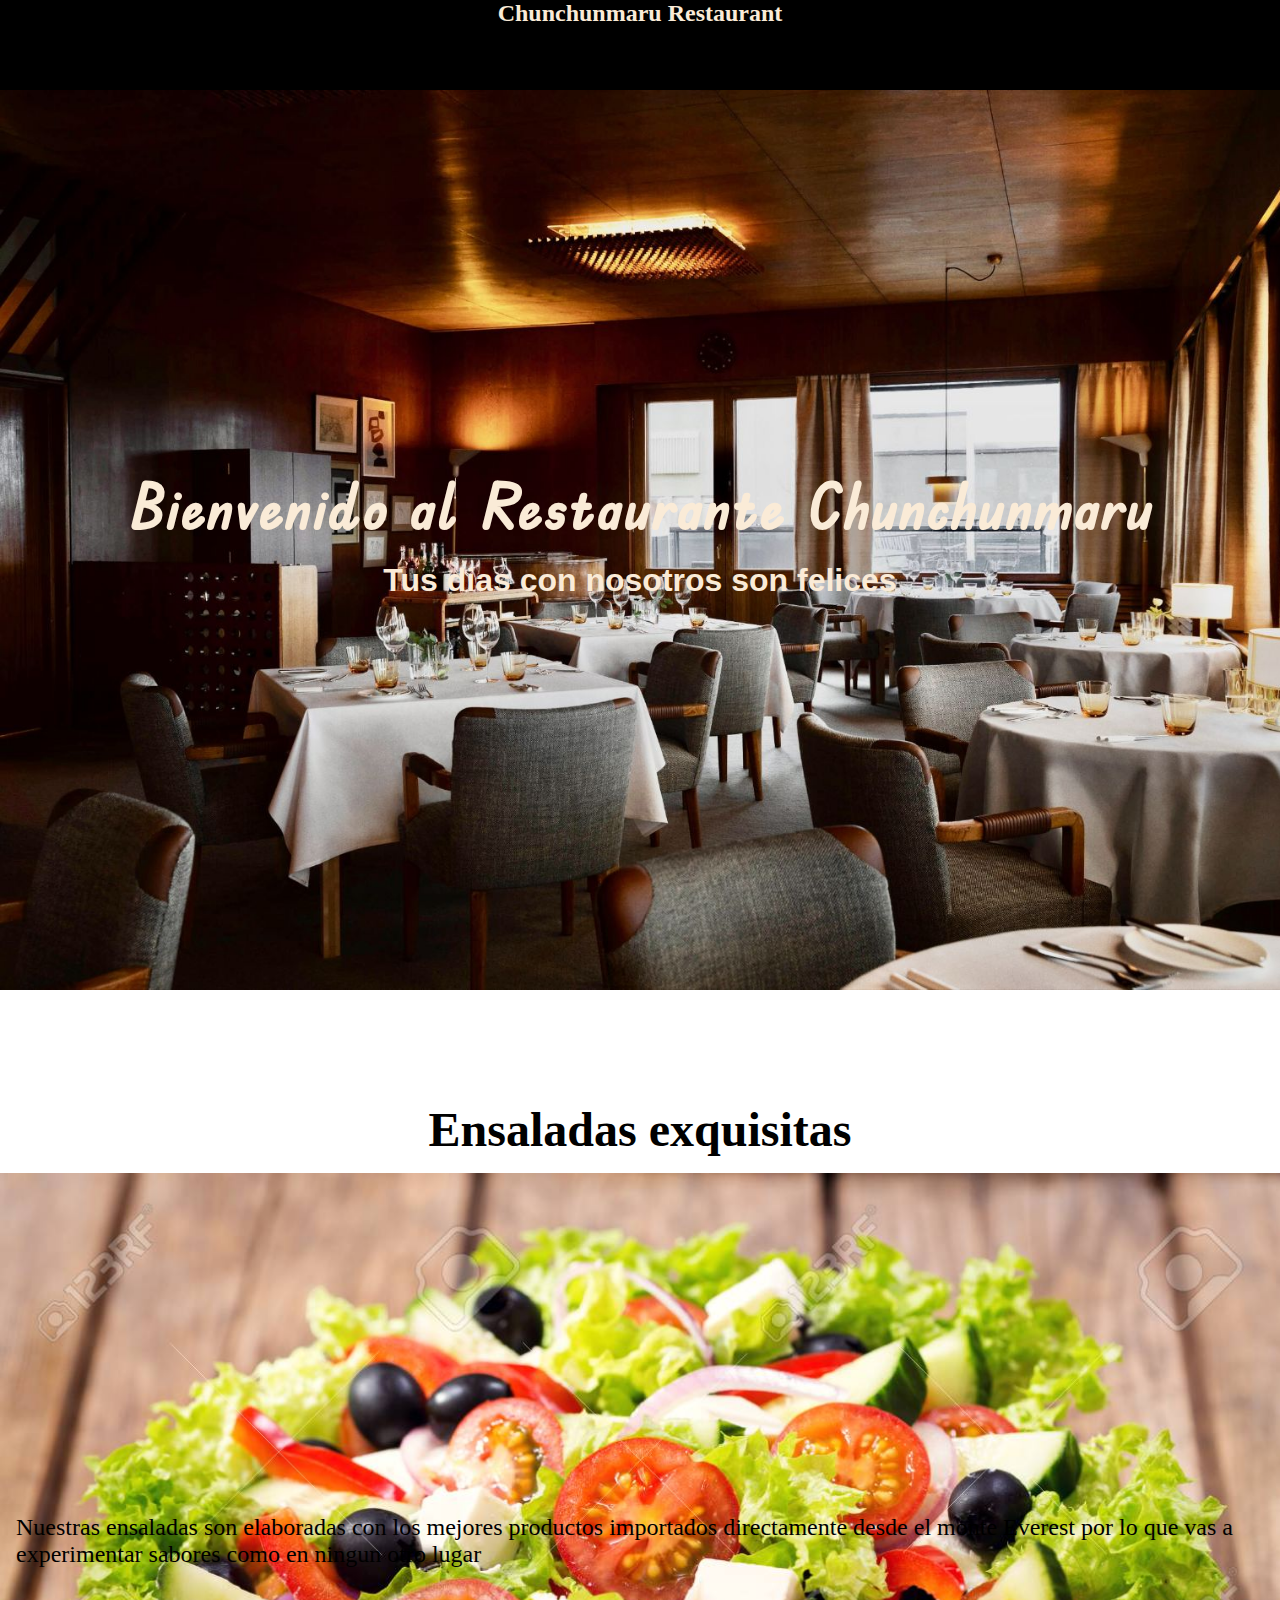
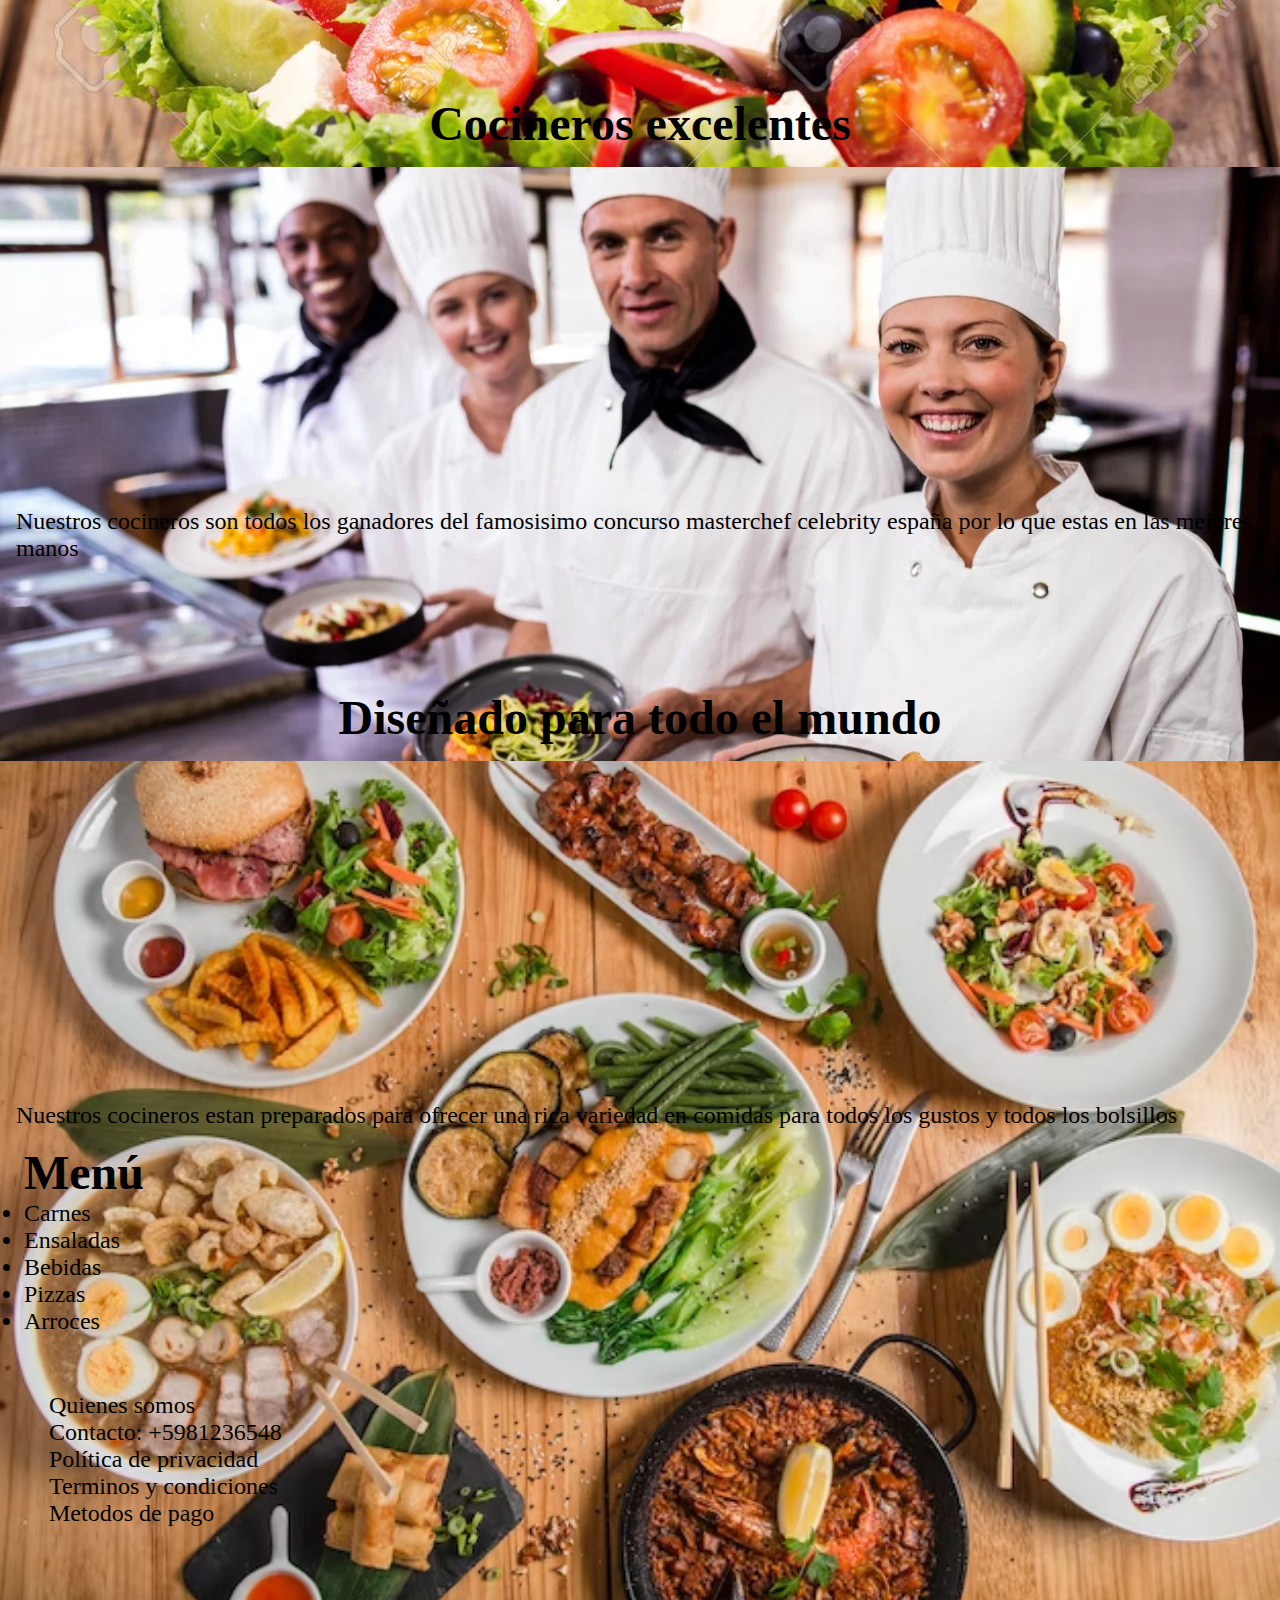
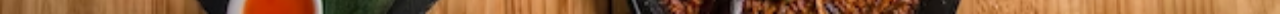
==== index.html @ af51e2f8 "Proyecto de restaurante chunchunmaru terminado pero solo optimizado para moviles" ====
<!DOCTYPE html>
<html lang="es">
<head>
    <meta charset="UTF-8">
    <meta name="viewport" content="width=device-width, initial-scale=1.0">
<link rel="stylesheet" href="/style.css">
<link rel="preconnect" href="https://fonts.googleapis.com">
<link rel="preconnect" href="https://fonts.gstatic.com" crossorigin>
<link href="https://fonts.googleapis.com/css2?family=Edu+TAS+Beginner:wght@500&display=swap" rel="stylesheet">
    <title>Restaurant</title>
</head>
<body>
    <header class="header">
        <h2>Chunchunmaru Restaurant</h2>
    </header>
    <main>
        <!-- Aca esta el header con zindex -->
        <section class="presentation">
        <h1>Bienvenido al Restaurante Chunchunmaru</h1>
        <h2>Tus dias con nosotros son felices</h2>
        </section>
        <!-- Aca se encuentra la seccion con las imagenes de la descripcion -->
        <section class="image-section">
            <figure class="tamano">
                <h2>Ensaladas exquisitas</h2>
                <img src="./imagenes/89285628-tazón-de-fuente-de-ensalada-fresca-con-verduras-y-verduras-en-la-mesa-de-madera.jpg" alt="Tazón de verduras">
            </figure>
            <p>Nuestras ensaladas son elaboradas con los mejores productos importados directamente desde el monte Everest por lo que vas a experimentar sabores como en ningun otro lugar</p>
            <figure class="tamano">
                <h2>Cocineros excelentes</h2>
                <img src="./imagenes/Cocineros.webp" alt="Cocineros">
            </figure>
            <p>Nuestros cocineros son todos los ganadores del famosisimo concurso masterchef celebrity españa por lo que estas en las mejores manos</p>

            <figure class="tamano">
                <h2>Diseñado para todo el mundo</h2>
                <img src="./imagenes/variedad-platos-comida-filipina_109656-1649.avif" alt="Variedad de platos">
            </figure>
            <p>Nuestros cocineros estan preparados para ofrecer una rica variedad en comidas para todos los gustos y todos los bolsillos</p>
        </section>
        <section class="main-menu">
            <h1>Menú</h1>
            <ul>
                <li>Carnes</li>
                <li>Ensaladas</li>
                <li>Bebidas</li>
                <li>Pizzas</li>
                <li>Arroces</li>
            </ul>
            <footer>
                <div>
                    <ul>
                        <li>Quienes somos</li>
                        <li>Contacto: +5981236548</li>
                        <li>Política de privacidad</li>
                        <li>Terminos y condiciones</li>
                        <li>Metodos de pago</li>
                    </ul>
                </div>
            </footer>
        </section>
    </main>
</body>
</html>
---- style.css ----
* {
    box-sizing: border-box;
    margin: 0;
    padding: 0;

}
.header {
    background-color: black;
    color: antiquewhite;
    height: 10vh;
    text-align: center;
}
/* Aca estan los comandos que modifican la primera impresion como la foto de fondo y el h1 */
.presentation {
    display: flex;
    background-image: url(./imagenes/Savoy-Interior-7.jpeg);
    background-size: cover;
    height: 100vh;
    color: antiquewhite;
    justify-content: center;
    align-items: center;
    flex-wrap: wrap;
    flex-direction: column;
}
.presentation h1 {
    font-size: 4rem;
    font-family: 'Edu TAS Beginner', cursive;
}
.presentation h2 {
    font-size: 2rem;
    font-family: Arial, Helvetica, sans-serif;
    margin: 1rem;
}
/* A partir de aqui se modifica la seccion de las tres imagenes con las descripciones de cocineros ensaladas y la variedad que ofrece el restaurante */
.image-section {
    width: 100%;
}
.tamano {
    width: 100%;
    height: 300px;
    margin-top: 7rem;
}
.tamano img {
    width: 100%;
}
.tamano h2 {
    font-size: 3rem;
    text-align: center;
    margin: 1rem;
}
.image-section p {
font-size: 1.5rem;
margin-top: 6rem;
padding: 1rem;
}
.main-menu {
    margin-left: 1.5rem;
}
.main-menu h1 {
    font-size: 3rem;
}
.main-menu ul {
    font-size: 1.5rem;
}
footer {
    height: 25vh;
    background-color: gray;
    margin-top: 2rem;
    padding: 25px;
}
footer ul {
    list-style: none;
}
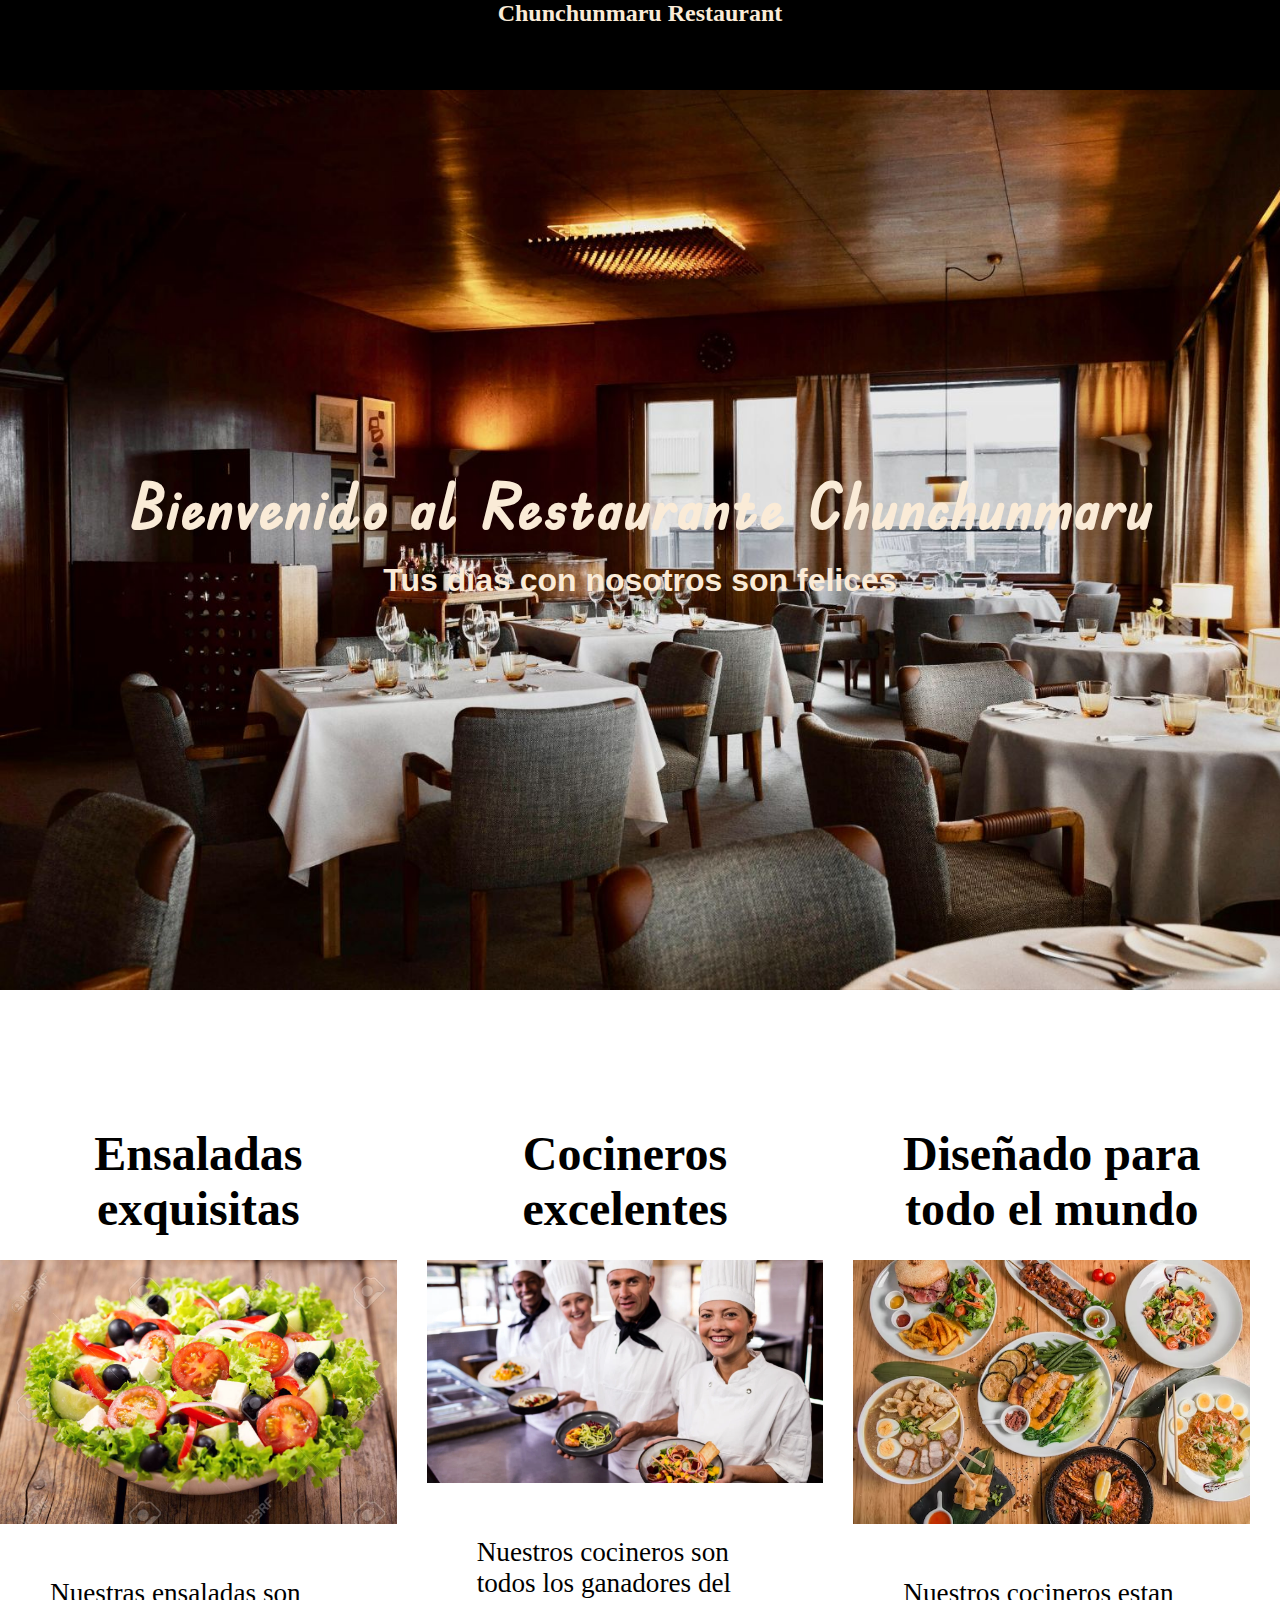
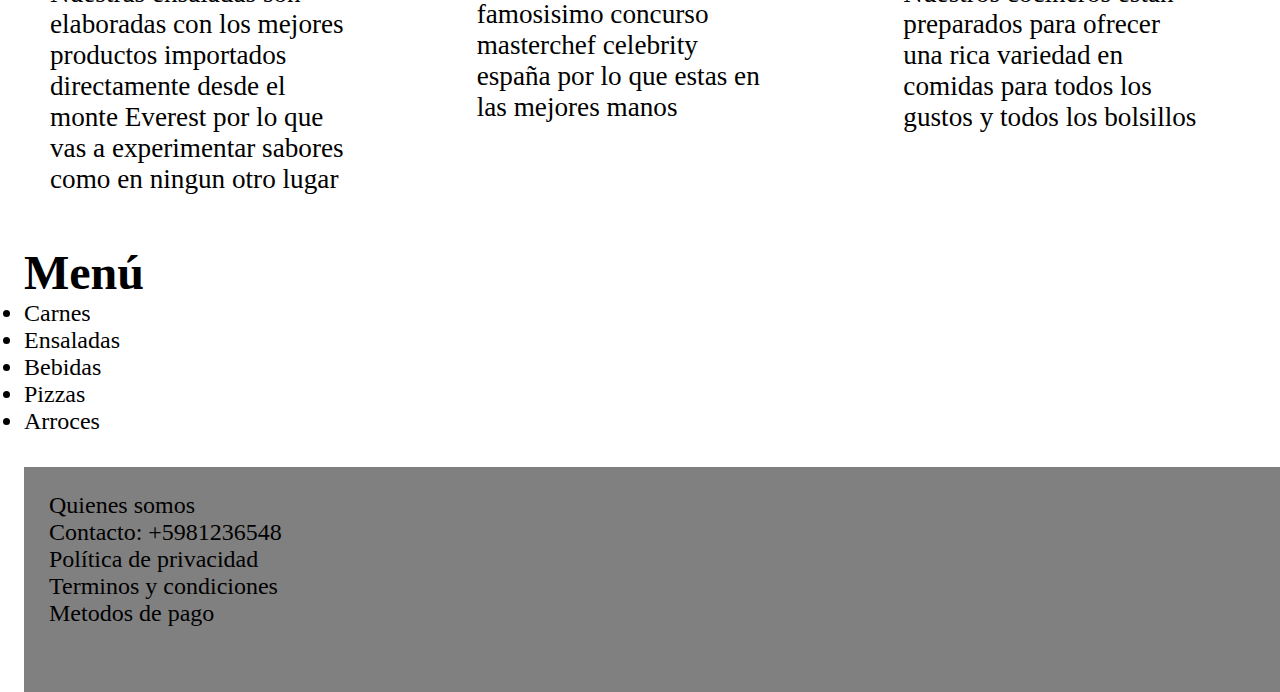
==== commit 9ae0a15c: "ahora si arreglado y optimizado para que se vea bien en los tres dispositivos" ====
--- a/index.html
+++ b/index.html
@@ -24,19 +24,22 @@
             <figure class="tamano">
                 <h2>Ensaladas exquisitas</h2>
                 <img src="./imagenes/89285628-tazón-de-fuente-de-ensalada-fresca-con-verduras-y-verduras-en-la-mesa-de-madera.jpg" alt="Tazón de verduras">
+                <p>Nuestras ensaladas son elaboradas con los mejores productos importados directamente desde el monte Everest por lo que vas a experimentar sabores como en ningun otro lugar</p>
             </figure>
-            <p>Nuestras ensaladas son elaboradas con los mejores productos importados directamente desde el monte Everest por lo que vas a experimentar sabores como en ningun otro lugar</p>
+            
             <figure class="tamano">
                 <h2>Cocineros excelentes</h2>
                 <img src="./imagenes/Cocineros.webp" alt="Cocineros">
+                <p>Nuestros cocineros son todos los ganadores del famosisimo concurso masterchef celebrity españa por lo que estas en las mejores manos</p>
             </figure>
-            <p>Nuestros cocineros son todos los ganadores del famosisimo concurso masterchef celebrity españa por lo que estas en las mejores manos</p>
+            
 
             <figure class="tamano">
                 <h2>Diseñado para todo el mundo</h2>
                 <img src="./imagenes/variedad-platos-comida-filipina_109656-1649.avif" alt="Variedad de platos">
+                <p>Nuestros cocineros estan preparados para ofrecer una rica variedad en comidas para todos los gustos y todos los bolsillos</p>
             </figure>
-            <p>Nuestros cocineros estan preparados para ofrecer una rica variedad en comidas para todos los gustos y todos los bolsillos</p>
+            
         </section>
         <section class="main-menu">
             <h1>Menú</h1>
--- a/style.css
+++ b/style.css
@@ -37,8 +37,8 @@
 }
 .tamano {
     width: 100%;
-    height: 300px;
     margin-top: 7rem;
+    margin-right: 30px;
 }
 .tamano img {
     width: 100%;
@@ -46,12 +46,11 @@
 .tamano h2 {
     font-size: 3rem;
     text-align: center;
-    margin: 1rem;
+    margin: 1.5rem;
 }
-.image-section p {
-font-size: 1.5rem;
-margin-top: 6rem;
-padding: 1rem;
+.tamano p {
+    font-size: 1.3rem;
+    padding: 50px;
 }
 .main-menu {
     margin-left: 1.5rem;
@@ -70,4 +69,20 @@
 }
 footer ul {
     list-style: none;
+}
+@media (min-width: 768px) {
+    .tamano p {
+        font-size: 1.7rem;
+    }
+}
+@media (min-width: 1024px) {
+    .image-section {
+        display: flex;
+        width: 100%;
+        height: 50%;
+        justify-content: space-between;
+    }
+    .image-section p {
+        flex-direction: column;
+    }
 }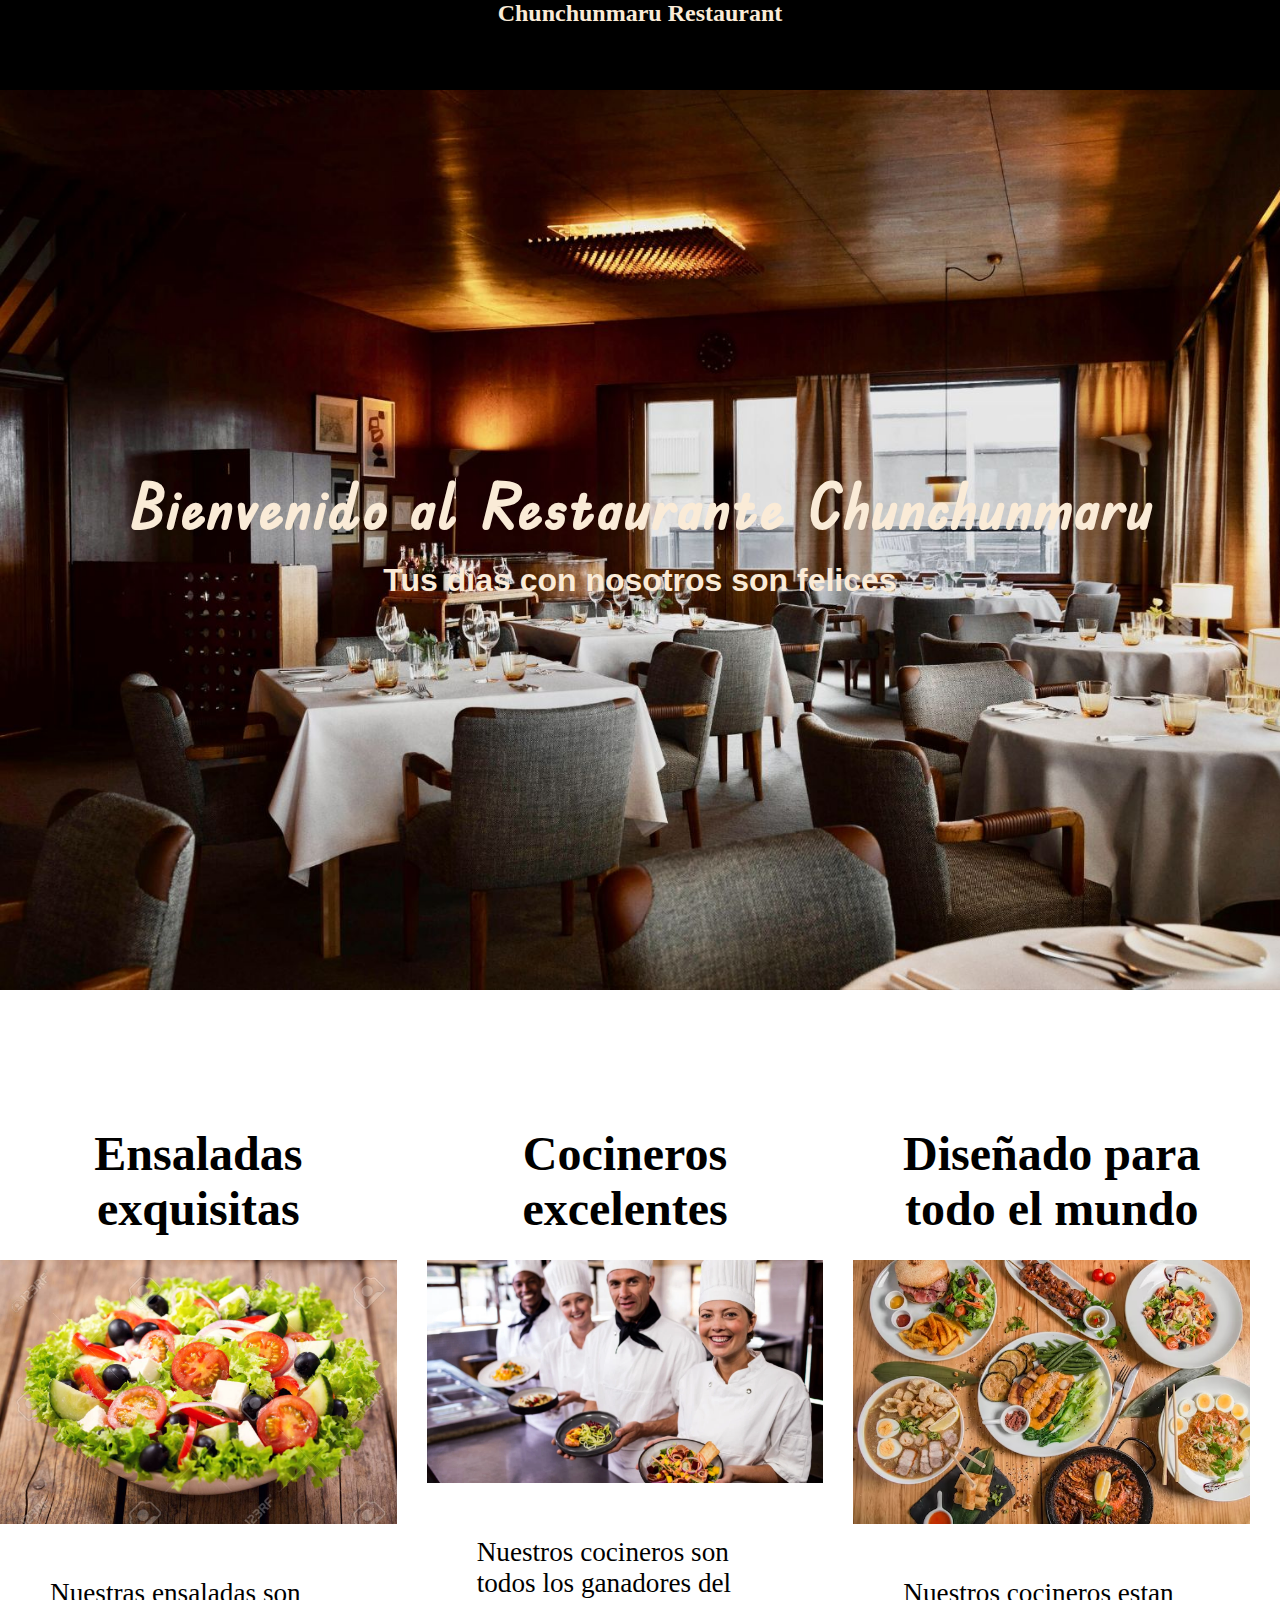
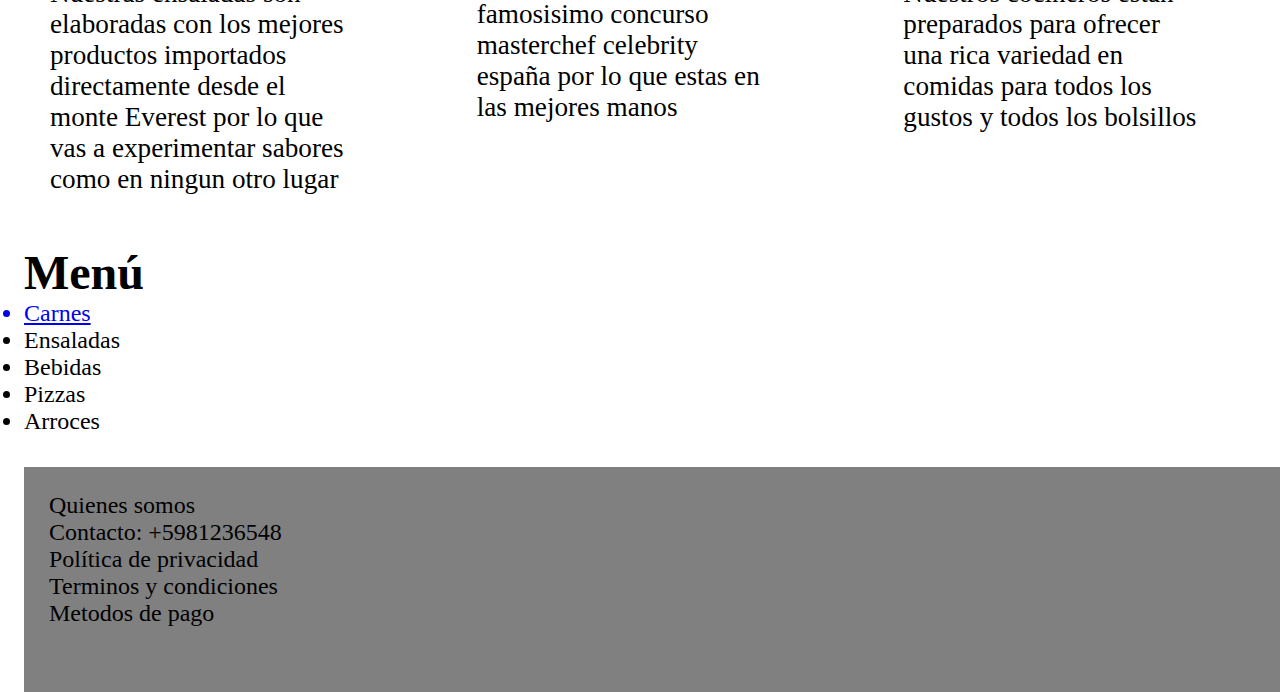
==== commit 603b3214: "añadido el enlace a la pagina carnes html" ====
--- a/index.html
+++ b/index.html
@@ -44,7 +44,7 @@
         <section class="main-menu">
             <h1>Menú</h1>
             <ul>
-                <li>Carnes</li>
+                <a href="./carnes/carnes.html"><li>Carnes</li></a>
                 <li>Ensaladas</li>
                 <li>Bebidas</li>
                 <li>Pizzas</li>
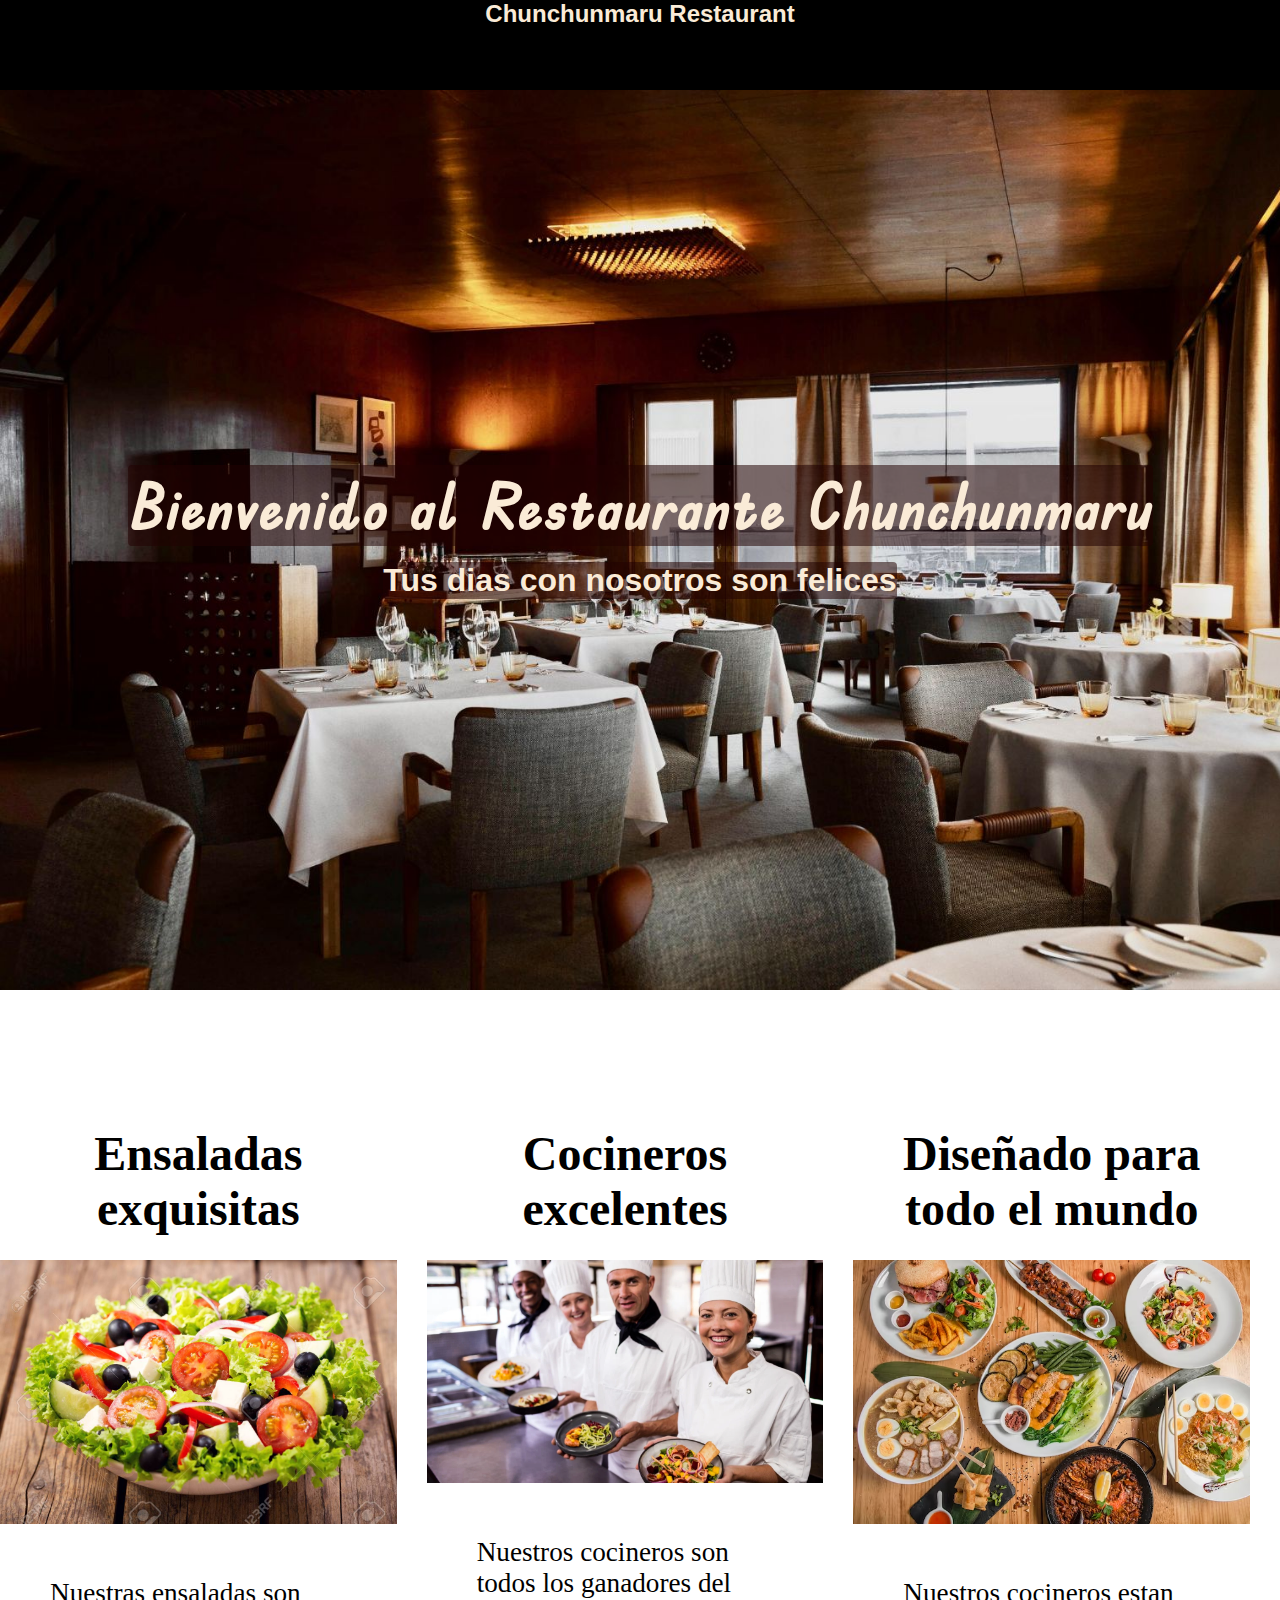
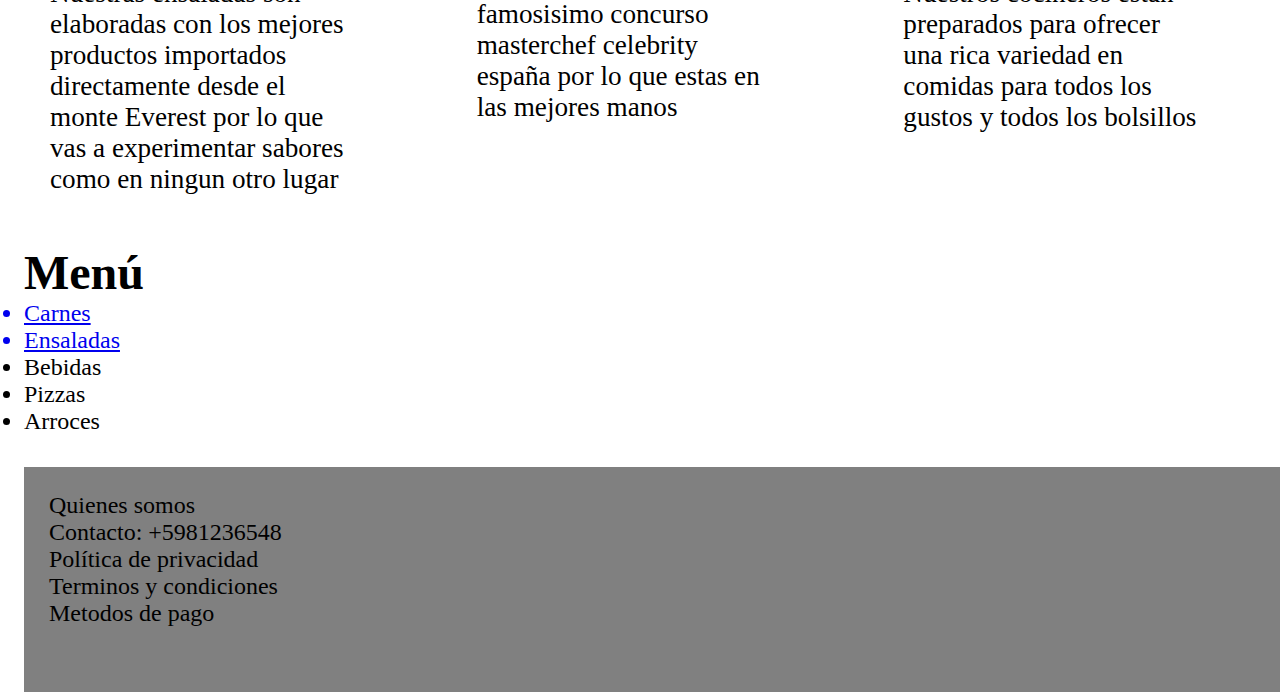
==== commit 3649f037: "Añadidos los archivos de ensalada y solo optimizado para en vista en moviles arreglado el contraste " ====
--- a/index.html
+++ b/index.html
@@ -45,7 +45,7 @@
             <h1>Menú</h1>
             <ul>
                 <a href="./carnes/carnes.html"><li>Carnes</li></a>
-                <li>Ensaladas</li>
+                <a href="./ensaladas/ensaladas.html"><li>Ensaladas</li></a>
                 <li>Bebidas</li>
                 <li>Pizzas</li>
                 <li>Arroces</li>
--- a/style.css
+++ b/style.css
@@ -9,6 +9,7 @@
     color: antiquewhite;
     height: 10vh;
     text-align: center;
+    font-family: 'Lucida Sans', 'Lucida Sans Regular', 'Lucida Grande', 'Lucida Sans Unicode', Geneva, Verdana, sans-serif;
 }
 /* Aca estan los comandos que modifican la primera impresion como la foto de fondo y el h1 */
 .presentation {
@@ -25,11 +26,15 @@
 .presentation h1 {
     font-size: 4rem;
     font-family: 'Edu TAS Beginner', cursive;
+    background-color: #2102028a;
+    border-radius: 4px;
 }
 .presentation h2 {
     font-size: 2rem;
     font-family: Arial, Helvetica, sans-serif;
     margin: 1rem;
+    background-color: #2102028a;
+    border-radius: 4px;
 }
 /* A partir de aqui se modifica la seccion de las tres imagenes con las descripciones de cocineros ensaladas y la variedad que ofrece el restaurante */
 .image-section {
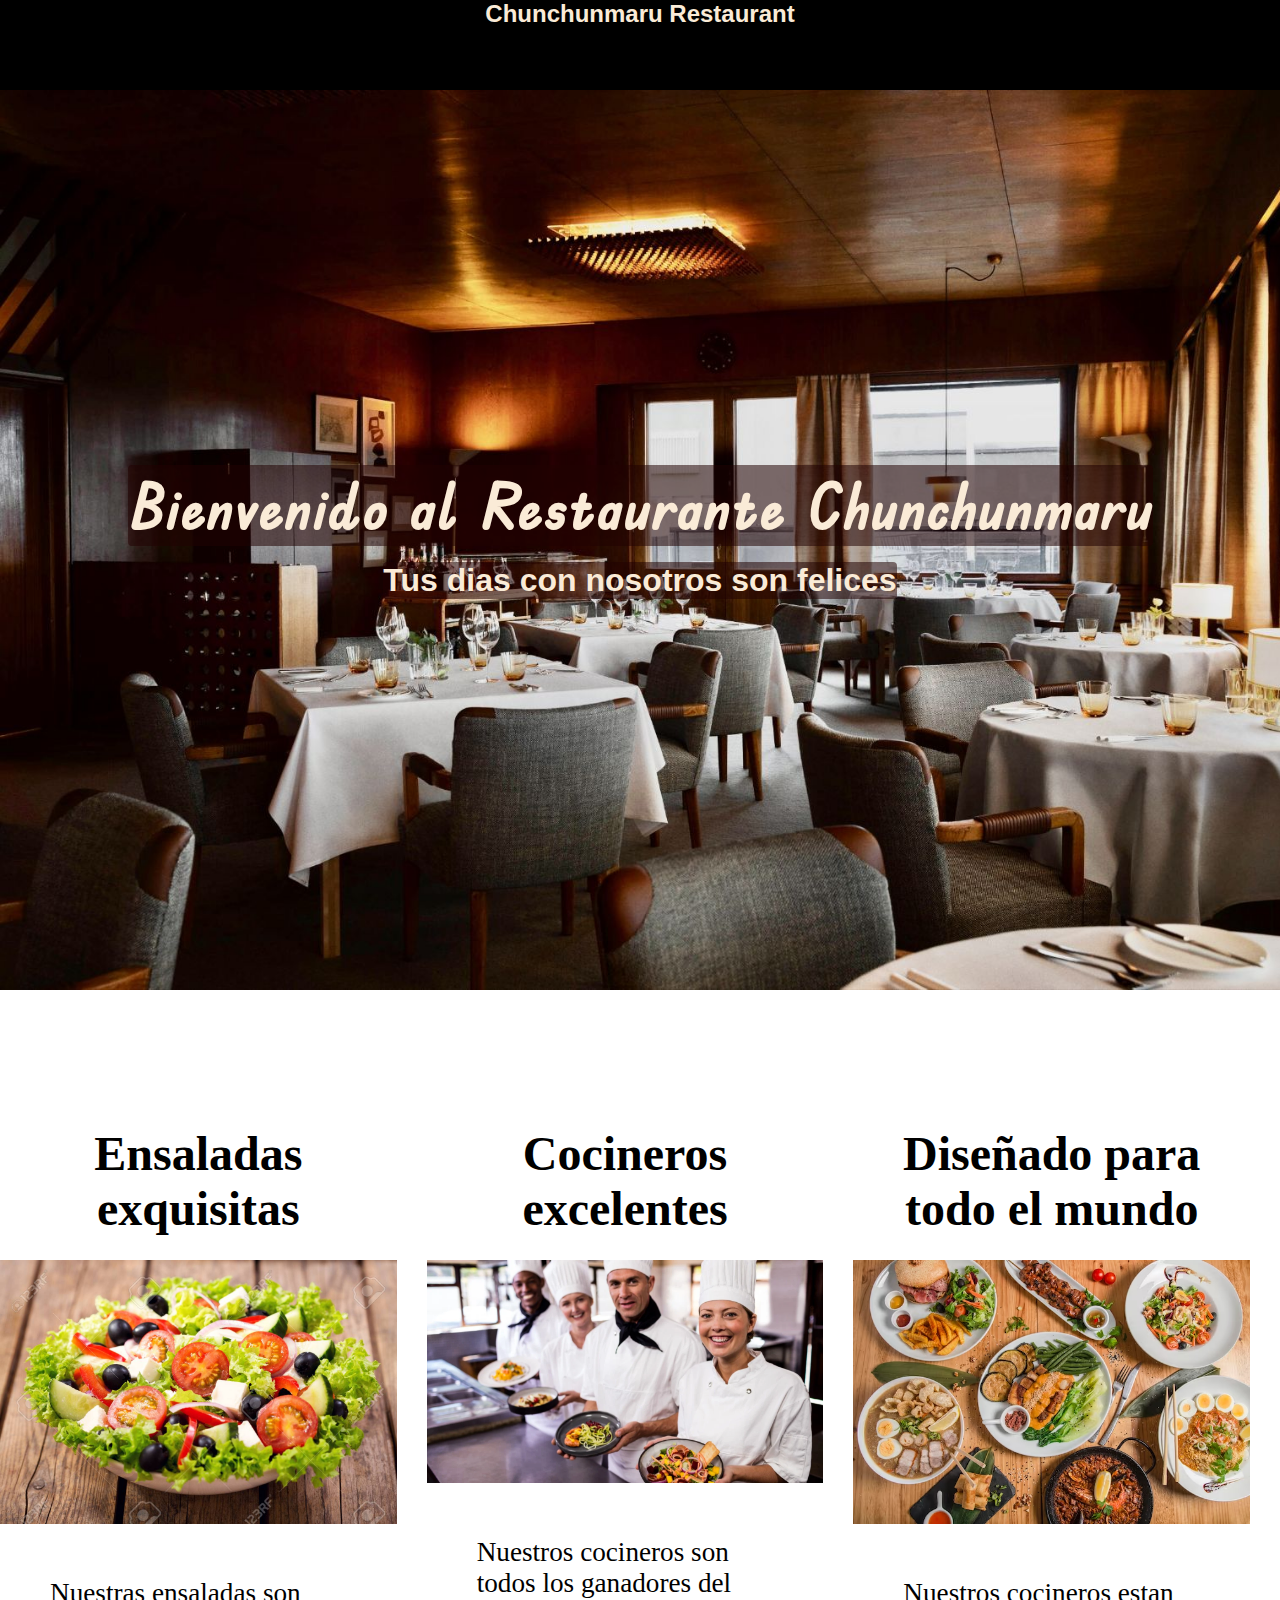
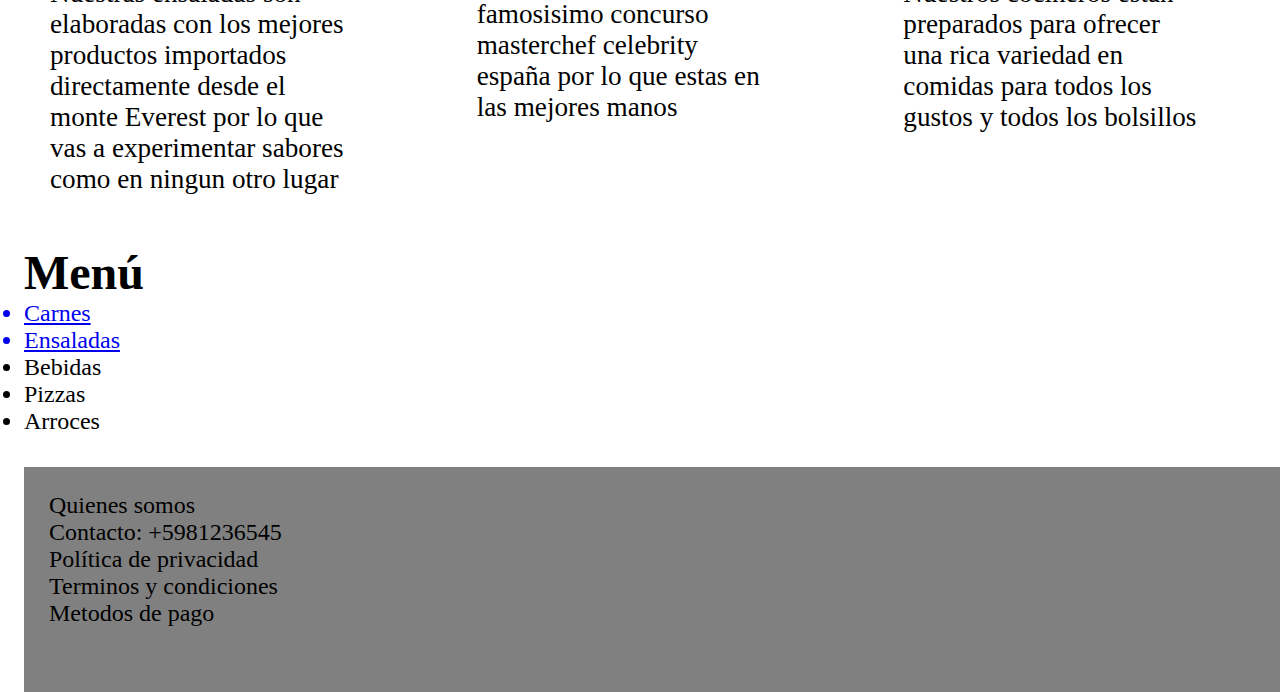
==== commit 0e20fe7b: "cambio de un numero" ====
--- a/index.html
+++ b/index.html
@@ -54,7 +54,7 @@
                 <div>
                     <ul>
                         <li>Quienes somos</li>
-                        <li>Contacto: +5981236548</li>
+                        <li>Contacto: +5981236545</li>
                         <li>Política de privacidad</li>
                         <li>Terminos y condiciones</li>
                         <li>Metodos de pago</li>
